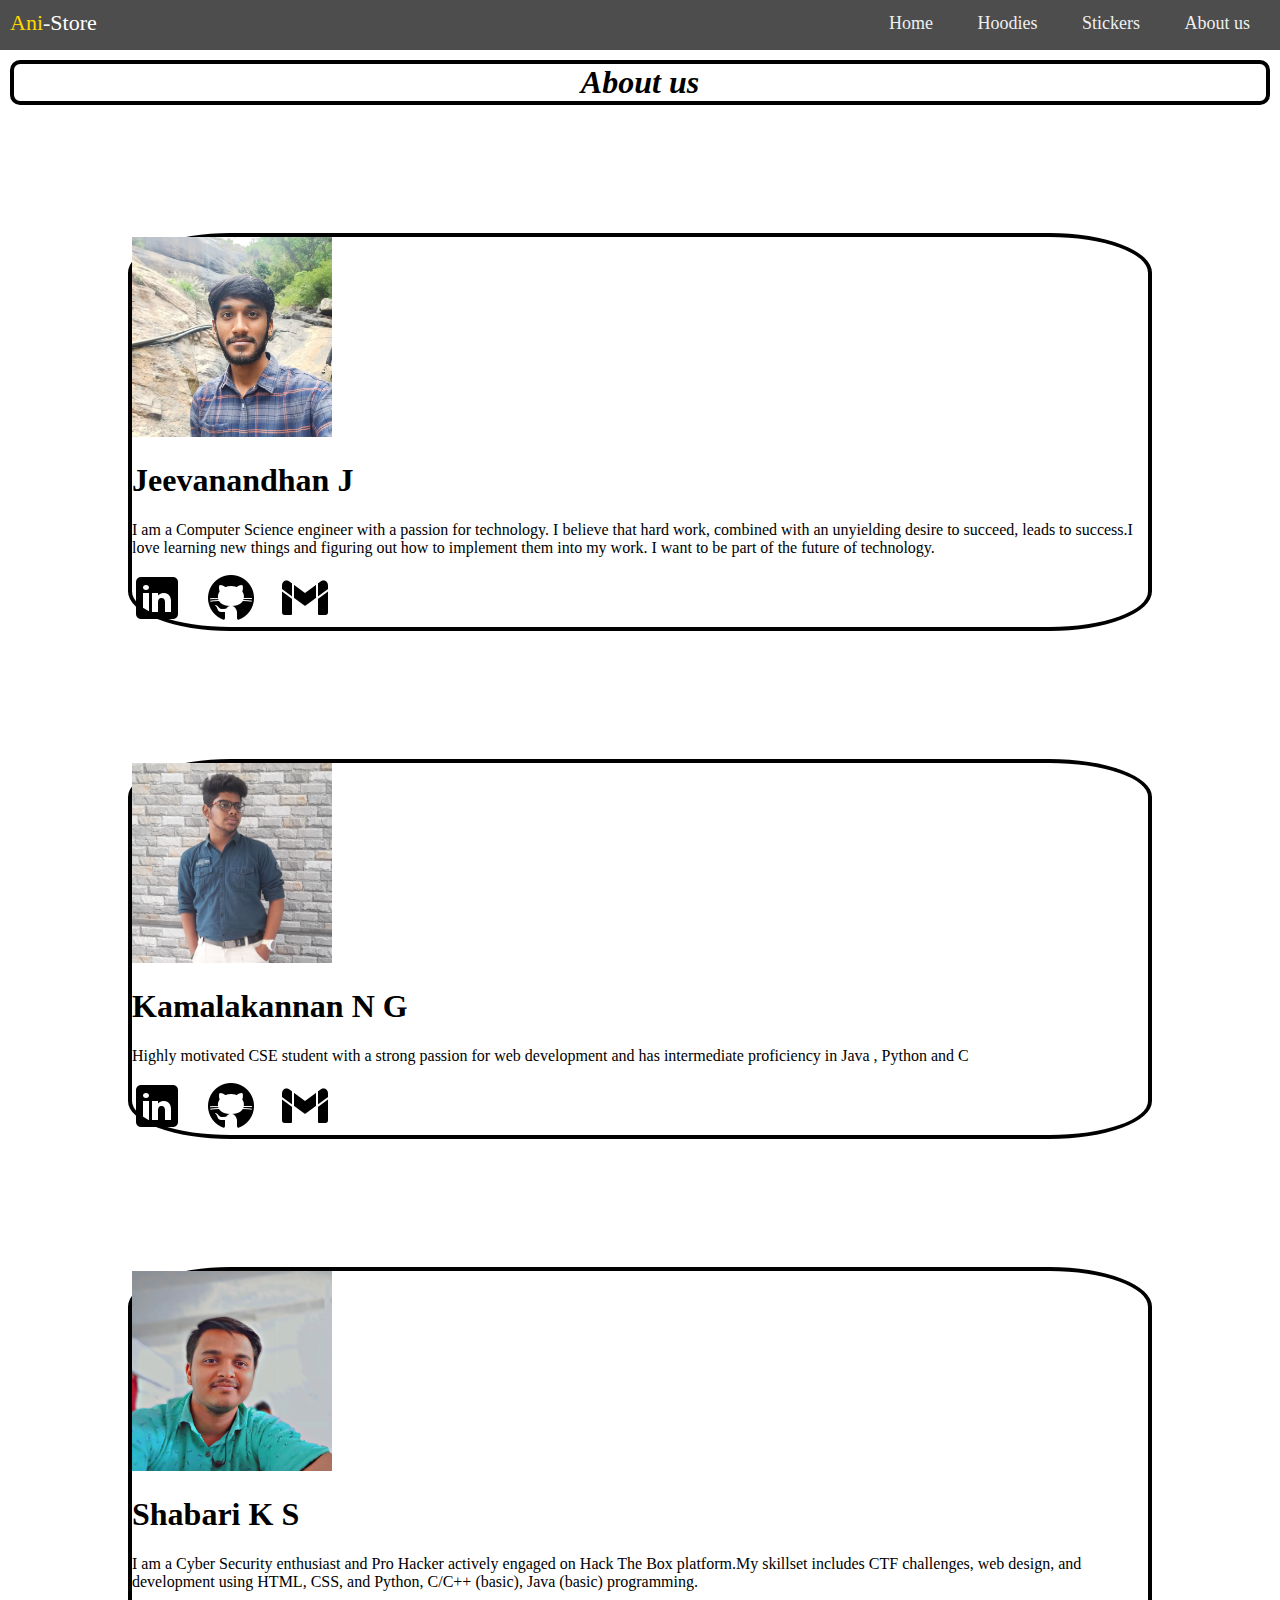
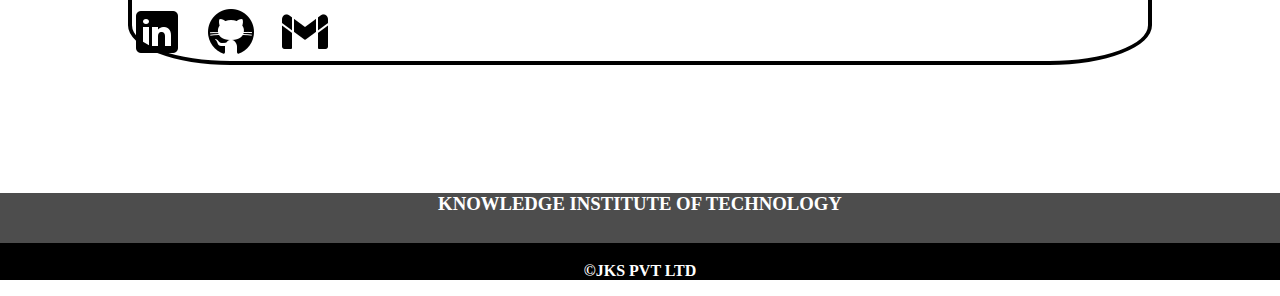
==== pages/about.html @ 2951193d "commit" ====
<!DOCTYPE html>
<html lang="en">
  <head>
    <meta charset="UTF-8" />
    <meta name="viewport" content="width=device-width, initial-scale=1.0" />
    <title>About</title>
    <style>
      .je {
        /* background-color: ; */
        font-style: italic;
        text-align: center;
        color: black;
        margin: 10px;
        border-radius: 10px;
        border: 4px solid black;
      }
      a {
        margin-right: 20px;
      }
      .new {
        /* 
        background-color: ; */
        border-radius: 10%;
        margin: 10%;
        border: 4px solid black;
      }
      #para {
        font-weight: 450;
      }
      .foot {
        background-color: black;
        color: white;
      }
      * {
        box-sizing: border-box;
      }

      body {
        margin: 0px;
        font-family: "segoe ui";
      }

      .nav {
        height: 50px;
        width: 100%;
        background-color: #4d4d4d;
        position: relative;
      }

      .nav > .nav-header {
        display: inline;
      }

      .nav > .nav-header > .nav-title {
        display: inline-block;
        font-size: 22px;
        color: #fff;
        padding: 10px 10px 10px 10px;
      }

      .nav > .nav-btn {
        display: none;
      }

      .nav > .nav-links {
        display: inline;
        float: right;
        font-size: 18px;
      }

      .nav > .nav-links > a {
        display: inline-block;
        padding: 13px 10px 13px 10px;
        text-decoration: none;
        color: #efefef;
      }

      .nav > .nav-links > a:hover {
        background-color: rgba(0, 0, 0, 0.3);
      }

      .nav > #nav-check {
        display: none;
      }

      @media (max-width: 600px) {
        .nav > .nav-btn {
          display: inline-block;
          position: absolute;
          right: 0px;
          top: 0px;
        }
        .nav > .nav-btn > label {
          display: inline-block;
          width: 50px;
          height: 50px;
          padding: 13px;
        }
        .nav > .nav-btn > label:hover,
        .nav #nav-check:checked ~ .nav-btn > label {
          background-color: rgba(0, 0, 0, 0.3);
        }
        .nav > .nav-btn > label > span {
          display: block;
          width: 25px;
          height: 10px;
          border-top: 2px solid #eee;
        }
        .nav > .nav-links {
          position: absolute;
          display: block;
          width: 100%;
          background-color: #333;
          height: 0px;
          transition: all 0.3s ease-in;
          overflow-y: hidden;
          top: 50px;
          left: 0px;
        }
        .nav > .nav-links > a {
          display: block;
          width: 100%;
        }
        .nav > #nav-check:not(:checked) ~ .nav-links {
          height: 0px;
        }
        .nav > #nav-check:checked ~ .nav-links {
          height: calc(100vh - 50px);
          overflow-y: auto;
        }
      }
    </style>
    <link
      href="https://cdn.jsdelivr.net/npm/bootstrap@5.3.1/dist/css/bootstrap.min.css"
      rel="stylesheet"
      integrity="sha384-4bw+/aepP/YC94hEpVNVgiZdgIC5+VKNBQNGCHeKRQN+PtmoHDEXuppvnDJzQIu9"
      crossorigin="anonymous"
    />
  </head>
  <body>
    <div class="nav">
      <input type="checkbox" id="nav-check" />
      <div class="nav-header">
        <div class="nav-title"><span style="color: gold">Ani</span>-Store</div>
      </div>
      <div class="nav-btn">
        <label for="nav-check">
          <span></span>
          <span></span>
          <span></span>
        </label>
      </div>

      <div class="nav-links">
        <a href="../index.html ">Home</a>
        <a href="../pages/hoodies.html">Hoodies</a>
        <a href="../pages/stickers.html">Stickers</a>
        <a href="../pages/about.html">About us</a>
      </div>
    </div>
    <h1 class="display-1 fw-bold je">About us</h1>
    <div class="px-4 py-5 my-5 text-center new">
      <img
        class="d-block mx-auto mb-4 rounded-circle border border-dark border-2"
        src="../assets/3.jpg"
        alt=""
        width="200"
      />
      <h1 class="display-5 fw-bold text-body-emphasis">Jeevanandhan J</h1>
      <div class="col-lg-6 mx-auto">
        <p class="lead mb-4" id="para">
          I am a Computer Science engineer with a passion for technology. I
          believe that hard work, combined with an unyielding desire to succeed,
          leads to success.I love learning new things and figuring out how to
          implement them into my work. I want to be part of the future of
          technology.
        </p>
        <a href="https://www.linkedin.com/in/jeevanandhan01"
          ><img src="../assets/linkedin.png" alt="linkedin"
        /></a>
        <a href="https://github.com/Jeevanandhan01"
          ><img src="../assets/github.png" alt="github"
        /></a>
        <a href="mailto:jeevanandhanofficial@gmail.com"
          ><img src="../assets/mail.png" alt="mail"
        /></a>
        <div class="d-grid gap-2 d-sm-flex justify-content-sm-center"></div>
      </div>
    </div>
    <div class="px-4 py-5 my-5 text-center new">
      <img
        class="d-block mx-auto mb-4 rounded-circle border border-dark border-2"
        src="../assets/2.jpg"
        alt=""
        width="200"
      />
      <h1 class="display-5 fw-bold text-body-emphasis">Kamalakannan N G</h1>
      <div class="col-lg-6 mx-auto">
        <p class="lead mb-4" id="para">
          Highly motivated CSE student with a strong passion for web development
          and has intermediate proficiency in Java , Python and C
        </p>
        <a href="https://www.linkedin.com/in/kamala-kannan-n-g-a95461249/"
          ><img src="../assets/linkedin.png" alt="linkedin"
        /></a>
        <a href="https://github.com/kamalakannanngk"
          ><img src="../assets/github.png" alt="github"
        /></a>
        <a href="mailto:2k21cse060@kiot.ac.in"
          ><img src="../assets/mail.png" alt="mail"
        /></a>
        <div class="d-grid gap-2 d-sm-flex justify-content-sm-center"></div>
      </div>
    </div>
    <div class="px-4 py-5 my-5 text-center new">
      <img
        class="d-block mx-auto mb-4 rounded-circle border border-dark border-2"
        src="../assets/1.jpg"
        alt=""
        width="200"
      />
      <h1 class="display-5 fw-bold text-body-emphasis">Shabari K S</h1>
      <div class="col-lg-6 mx-auto">
        <p class="lead mb-4" id="para">
          I am a Cyber Security enthusiast and Pro Hacker actively engaged on
          Hack The Box platform.My skillset includes CTF challenges, web design,
          and development using HTML, CSS, and Python, C/C++ (basic), Java
          (basic) programming.
        </p>
        <a href="https://www.linkedin.com/in/shabari-k-s-56421822a"
          ><img src="../assets/linkedin.png" alt="linkedin"
        /></a>
        <a href="https://github.com/shabari-K-S"
          ><img src="../assets/github.png" alt="github"
        /></a>
        <a href="mailto:2k21cse137@kiot.ac.in"
          ><img src="../assets/mail.png" alt="mail"
        /></a>
        <div class="d-grid gap-2 d-sm-flex justify-content-sm-center"></div>
      </div>
    </div>
    <footer class="py-3 my-4 mb-0 foot">
      <center>
        <h3 class="nav justify-content-center border-bottom pb-3 mb-3">
          KNOWLEDGE INSTITUTE OF TECHNOLOGY
        </h3>
        <p class="text-center text-body-primary"><b>©JKS PVT LTD</b></p>
      </center>
    </footer>
  </body>
</html>
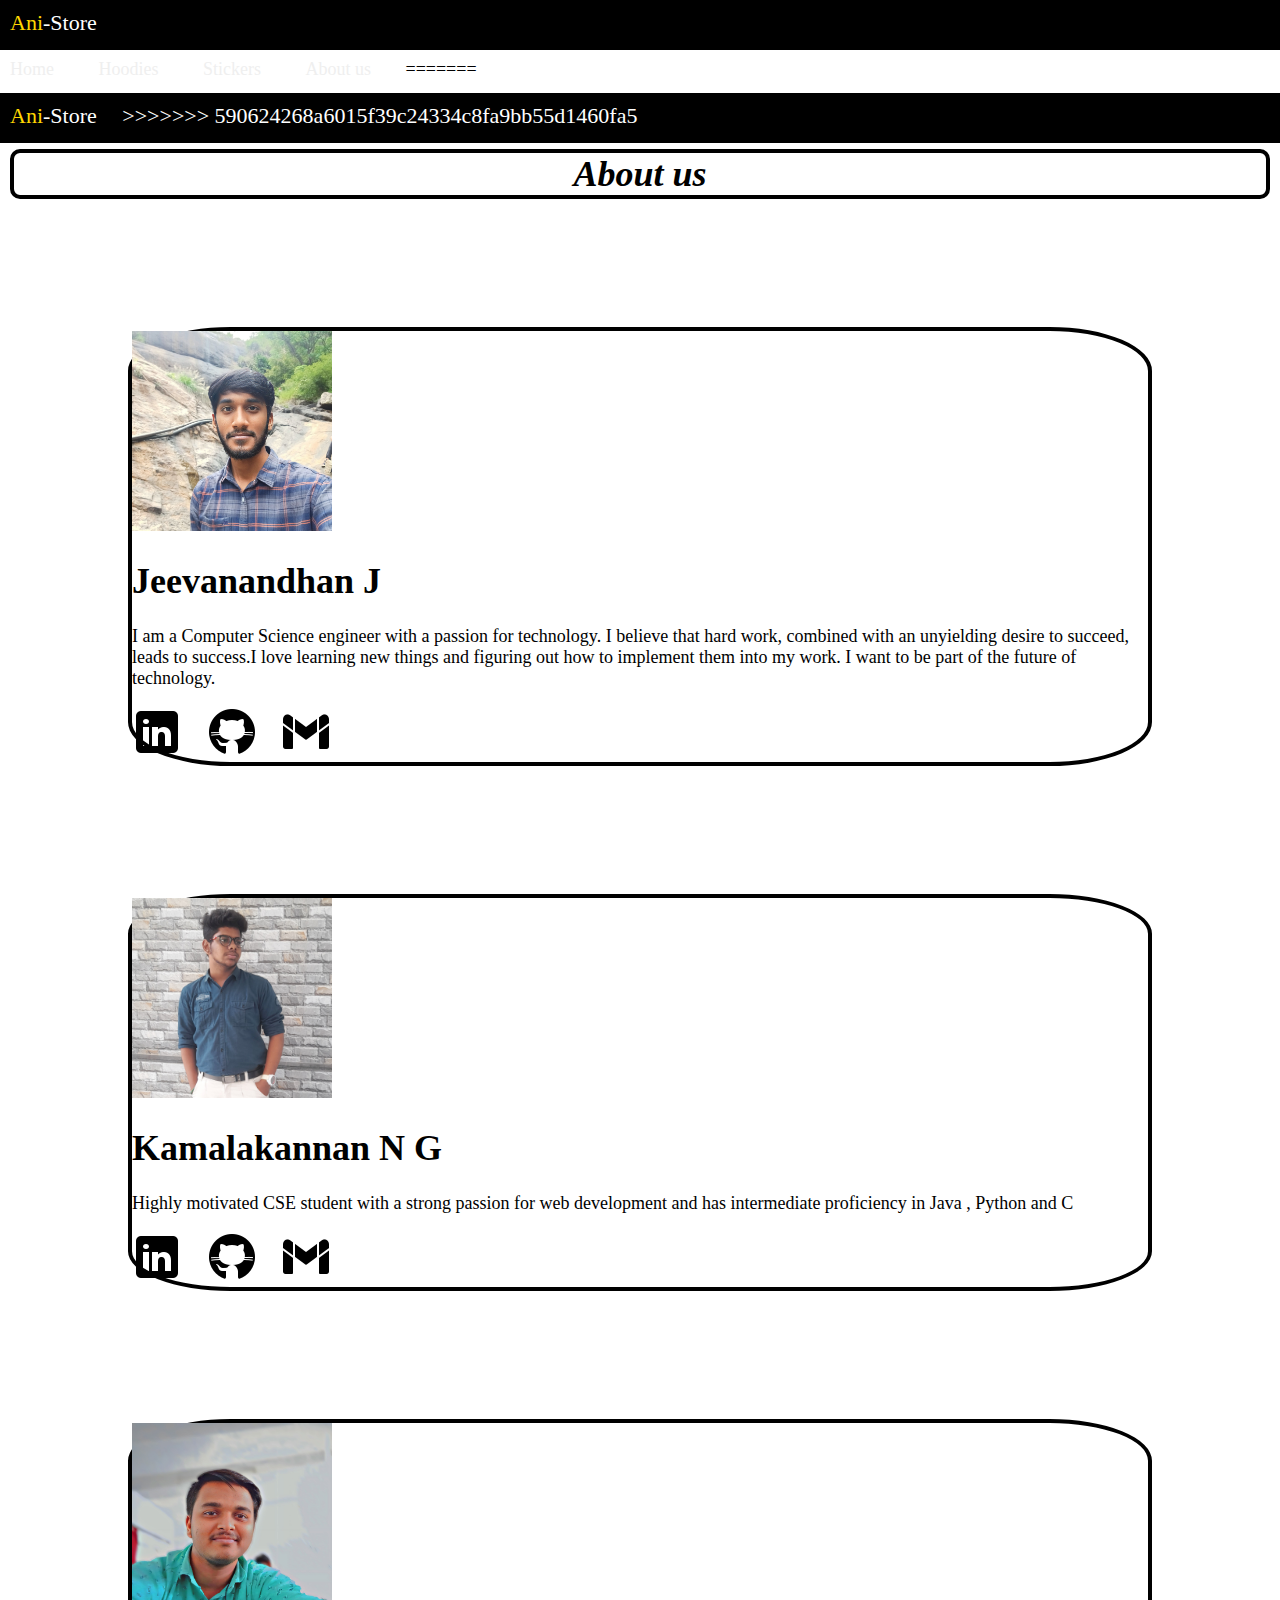
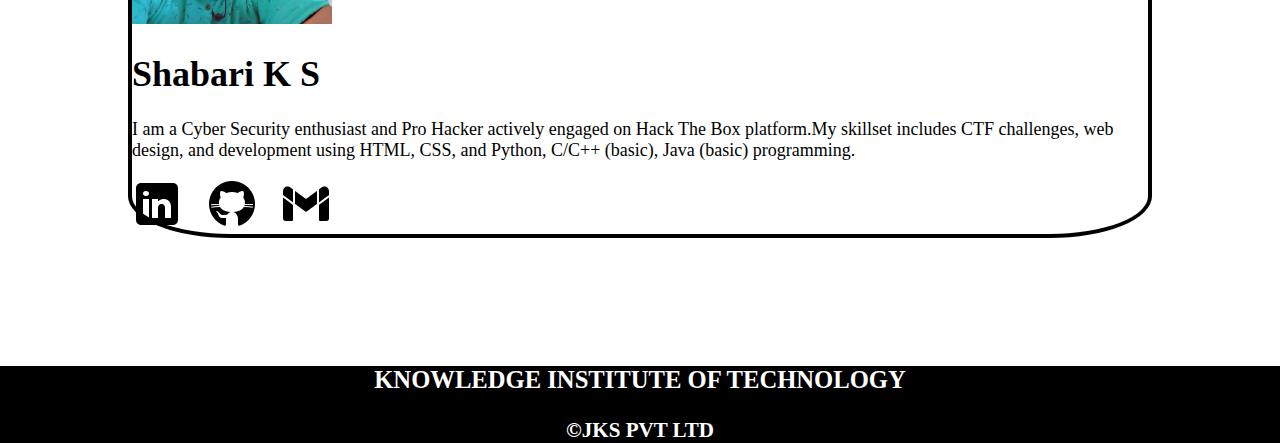
==== commit 357a0097: "Merge branch 'main' of https://github.com/Shabari-K-S/proj" ====
--- a/pages/about.html
+++ b/pages/about.html
@@ -34,6 +34,30 @@
       * {
         box-sizing: border-box;
       }
+    .je {
+    font-style: italic;
+    text-align: center;
+    color: black;
+    margin: 10px;
+    }
+    a {
+      margin-right: 20px;
+    }
+    .new {
+      border-radius: 10%;
+      margin: 10%;
+      border: 4px solid black;
+    }
+    #para {
+      font-weight:450;
+    }
+    .foot {
+      background-color:black;
+      color: white;
+    }
+    * {
+  box-sizing: border-box;
+}
 
       body {
         margin: 0px;
@@ -46,6 +70,12 @@
         background-color: #4d4d4d;
         position: relative;
       }
+.nav {
+  height: 50px;
+  width: 100%;
+  background-color: black;
+  position: relative;
+}
 
       .nav > .nav-header {
         display: inline;
@@ -74,10 +104,12 @@
         text-decoration: none;
         color: #efefef;
       }
-
       .nav > .nav-links > a:hover {
         background-color: rgba(0, 0, 0, 0.3);
       }
+.nav > .nav-links > a:hover {
+  background-color: rgba(228, 227, 227, 0.3);
+}
 
       .nav > #nav-check {
         display: none;
@@ -130,6 +162,7 @@
         }
       }
     </style>
+
     <link
       href="https://cdn.jsdelivr.net/npm/bootstrap@5.3.1/dist/css/bootstrap.min.css"
       rel="stylesheet"
@@ -156,6 +189,16 @@
         <a href="../pages/hoodies.html">Hoodies</a>
         <a href="../pages/stickers.html">Stickers</a>
         <a href="../pages/about.html">About us</a>
+=======
+    <link href="https://cdn.jsdelivr.net/npm/bootstrap@5.3.1/dist/css/bootstrap.min.css" rel="stylesheet" integrity="sha384-4bw+/aepP/YC94hEpVNVgiZdgIC5+VKNBQNGCHeKRQN+PtmoHDEXuppvnDJzQIu9" crossorigin="anonymous">
+</head>
+<body>
+  <div class="nav">
+    <input type="checkbox" id="nav-check">
+    <div class="nav-header">
+      <div class="nav-title">
+        <span style="color: gold;">Ani</span>-Store<span style="padding-right: 20px;"></span>
+>>>>>>> 590624268a6015f39c24334c8fa9bb55d1460fa5
       </div>
     </div>
     <h1 class="display-1 fw-bold je">About us</h1>
@@ -242,6 +285,9 @@
     <footer class="py-3 my-4 mb-0 foot">
       <center>
         <h3 class="nav justify-content-center border-bottom pb-3 mb-3">
+      <footer class="py-3 my-4 mb-0 foot">
+        <center>
+        <h3 class=" justify-content-center border-bottom pb-3 mb-3">
           KNOWLEDGE INSTITUTE OF TECHNOLOGY
         </h3>
         <p class="text-center text-body-primary"><b>©JKS PVT LTD</b></p>
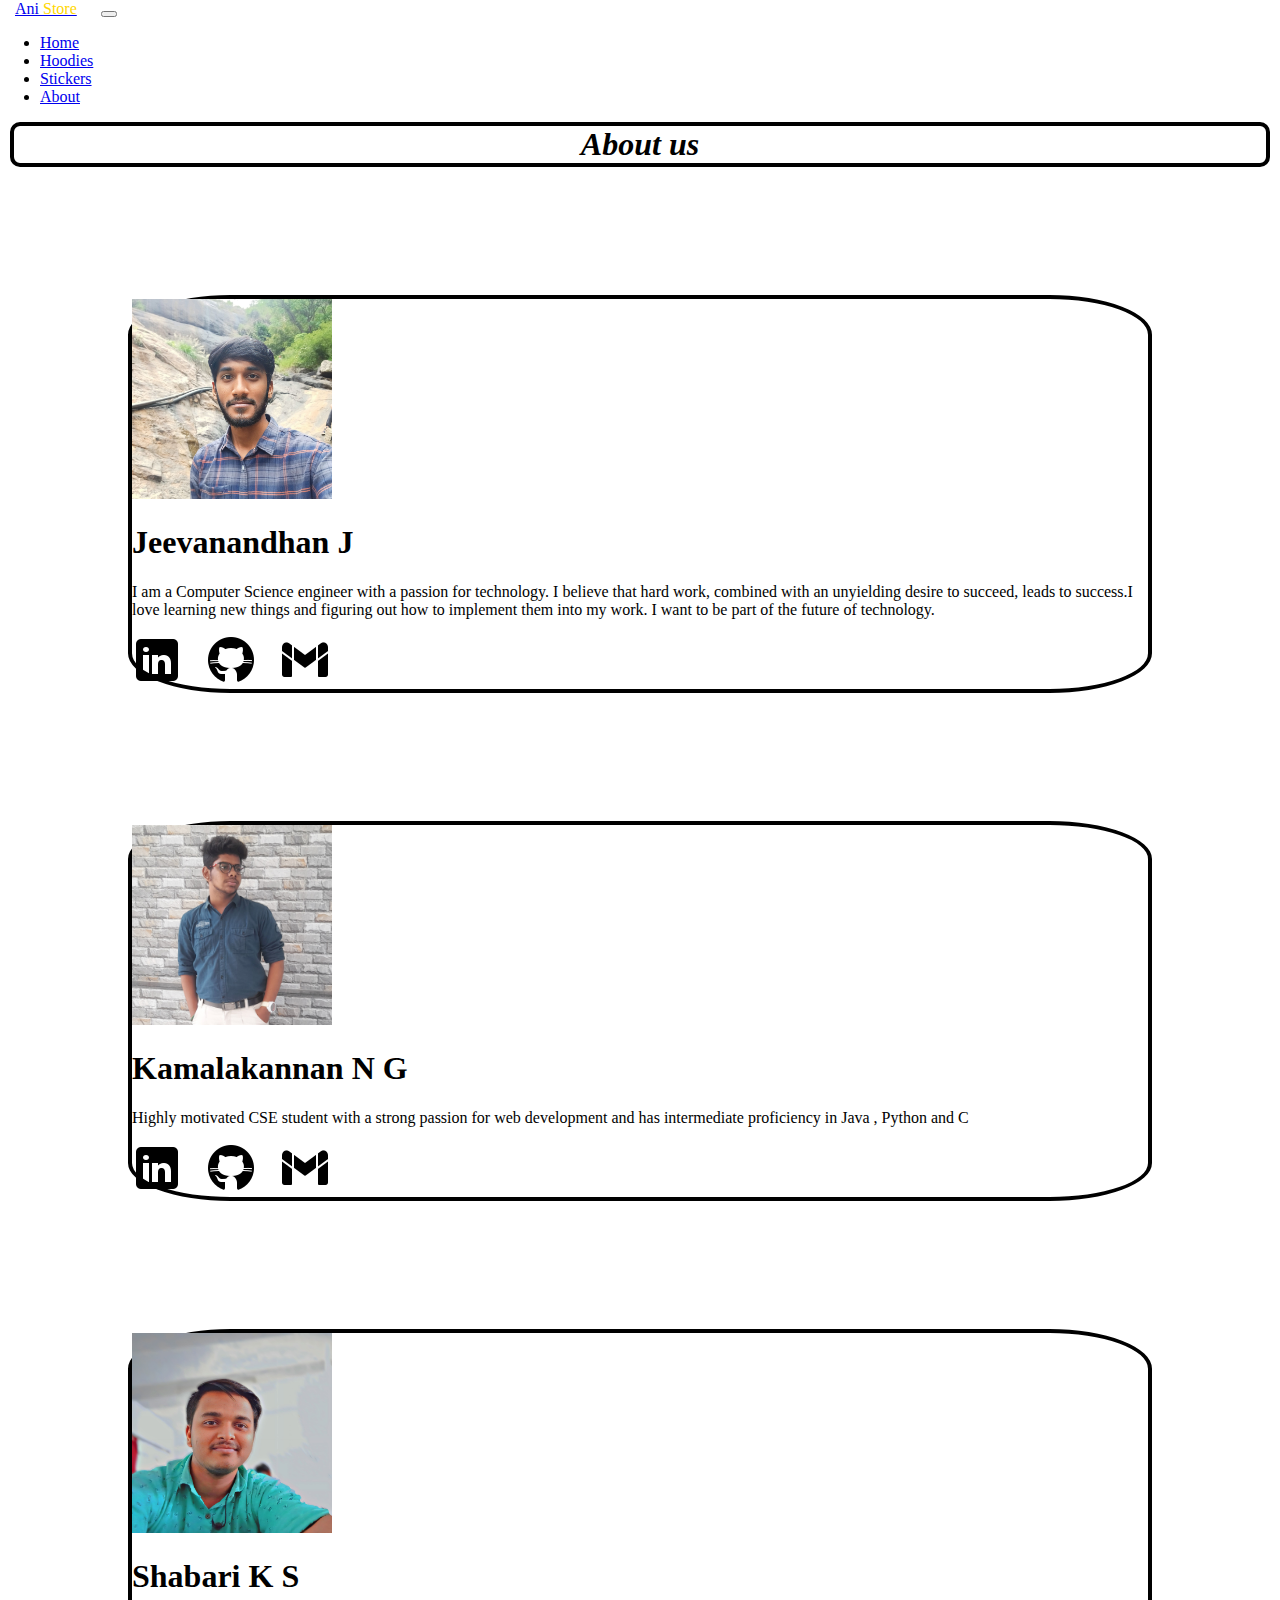
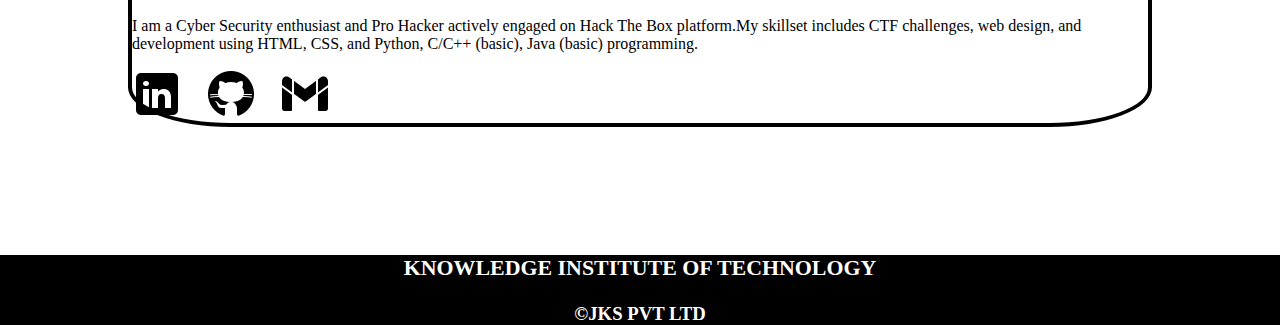
==== commit 3e40ae29: "nav bar" ====
--- a/pages/about.html
+++ b/pages/about.html
@@ -171,36 +171,42 @@
     />
   </head>
   <body>
-    <div class="nav">
-      <input type="checkbox" id="nav-check" />
-      <div class="nav-header">
-        <div class="nav-title"><span style="color: gold">Ani</span>-Store</div>
+    <nav class="navbar navbar-expand-lg navbar-dark bg-dark">
+      <a class="navbar-brand" style="padding-left: 15px" href="#"
+        >Ani<span style="color: gold"> Store</span></a
+      >
+      <button
+        class="navbar-toggler"
+        type="button"
+        data-toggle="collapse"
+        data-target="#navbarsExample05"
+        aria-controls="navbarsExample05"
+        aria-expanded="false"
+        aria-label="Toggle navigation"
+      >
+        <span class="navbar-toggler-icon"></span>
+      </button>
+
+      <div class="collapse navbar-collapse" id="navbarsExample05">
+        <ul class="navbar-nav mr-auto">
+          <li class="nav-item active">
+            <a class="nav-link" href="../index.html">Home </a>
+          </li>
+          <li class="nav-item">
+            <a class="nav-link" href="../pages/hoodies.html">Hoodies</a>
+          </li>
+          <li class="nav-item">
+            <a class="nav-link" href="../pages/stickers.html">Stickers</a>
+          </li>
+          <li class="nav-item">
+            <a class="nav-link" href="#">About</a>
+          </li>
+        </ul>
       </div>
-      <div class="nav-btn">
-        <label for="nav-check">
-          <span></span>
-          <span></span>
-          <span></span>
-        </label>
-      </div>
-
-      <div class="nav-links">
-        <a href="../index.html ">Home</a>
-        <a href="../pages/hoodies.html">Hoodies</a>
-        <a href="../pages/stickers.html">Stickers</a>
-        <a href="../pages/about.html">About us</a>
-=======
+    </nav>
     <link href="https://cdn.jsdelivr.net/npm/bootstrap@5.3.1/dist/css/bootstrap.min.css" rel="stylesheet" integrity="sha384-4bw+/aepP/YC94hEpVNVgiZdgIC5+VKNBQNGCHeKRQN+PtmoHDEXuppvnDJzQIu9" crossorigin="anonymous">
 </head>
 <body>
-  <div class="nav">
-    <input type="checkbox" id="nav-check">
-    <div class="nav-header">
-      <div class="nav-title">
-        <span style="color: gold;">Ani</span>-Store<span style="padding-right: 20px;"></span>
->>>>>>> 590624268a6015f39c24334c8fa9bb55d1460fa5
-      </div>
-    </div>
     <h1 class="display-1 fw-bold je">About us</h1>
     <div class="px-4 py-5 my-5 text-center new">
       <img
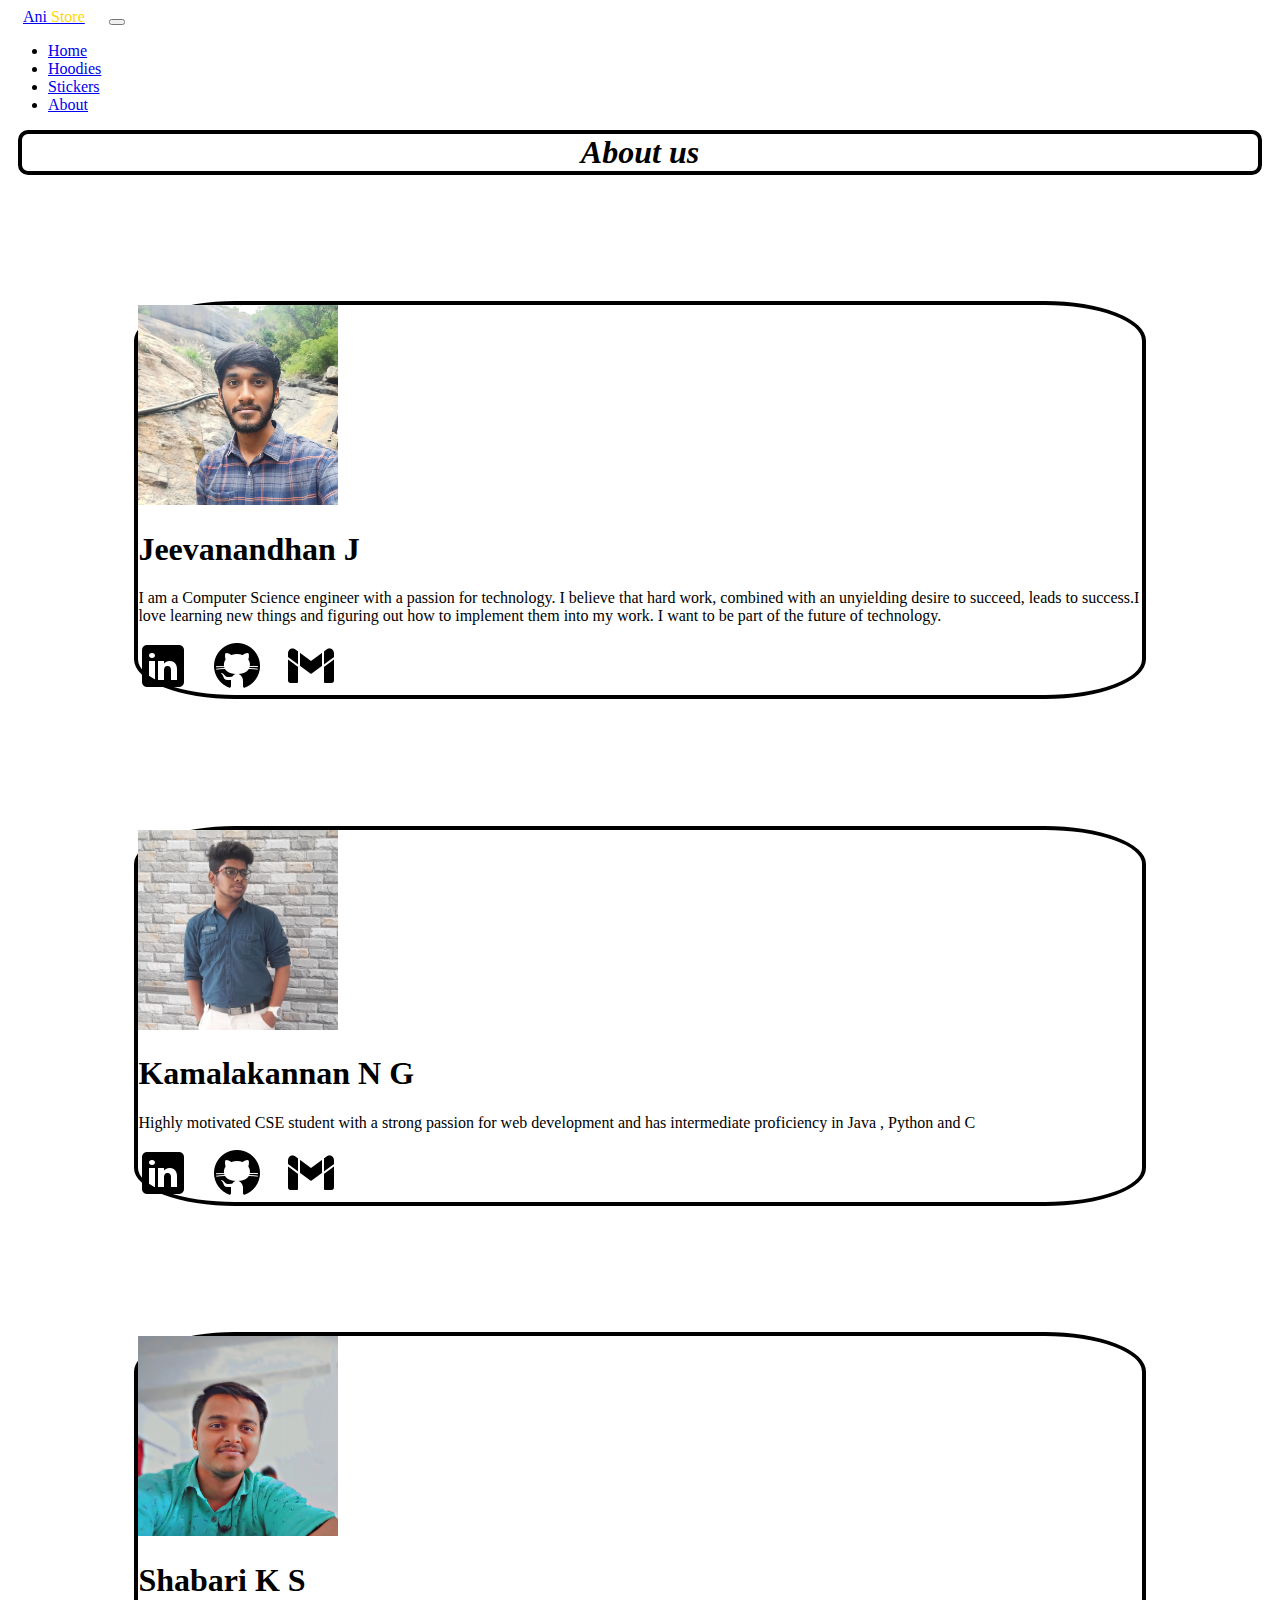
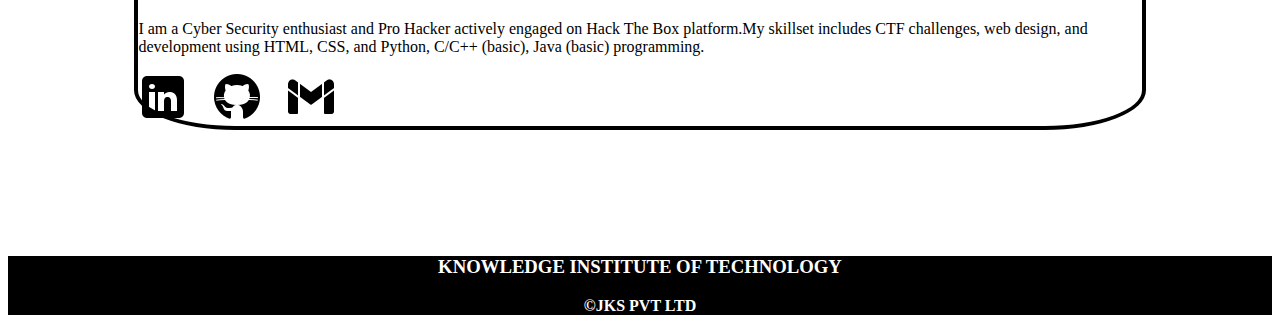
==== commit 47f2218b: "new one" ====
--- a/pages/about.html
+++ b/pages/about.html
@@ -55,112 +55,7 @@
       background-color:black;
       color: white;
     }
-    * {
-  box-sizing: border-box;
-}
-
-      body {
-        margin: 0px;
-        font-family: "segoe ui";
-      }
-
-      .nav {
-        height: 50px;
-        width: 100%;
-        background-color: #4d4d4d;
-        position: relative;
-      }
-.nav {
-  height: 50px;
-  width: 100%;
-  background-color: black;
-  position: relative;
-}
-
-      .nav > .nav-header {
-        display: inline;
-      }
-
-      .nav > .nav-header > .nav-title {
-        display: inline-block;
-        font-size: 22px;
-        color: #fff;
-        padding: 10px 10px 10px 10px;
-      }
-
-      .nav > .nav-btn {
-        display: none;
-      }
-
-      .nav > .nav-links {
-        display: inline;
-        float: right;
-        font-size: 18px;
-      }
-
-      .nav > .nav-links > a {
-        display: inline-block;
-        padding: 13px 10px 13px 10px;
-        text-decoration: none;
-        color: #efefef;
-      }
-      .nav > .nav-links > a:hover {
-        background-color: rgba(0, 0, 0, 0.3);
-      }
-.nav > .nav-links > a:hover {
-  background-color: rgba(228, 227, 227, 0.3);
-}
-
-      .nav > #nav-check {
-        display: none;
-      }
-
-      @media (max-width: 600px) {
-        .nav > .nav-btn {
-          display: inline-block;
-          position: absolute;
-          right: 0px;
-          top: 0px;
-        }
-        .nav > .nav-btn > label {
-          display: inline-block;
-          width: 50px;
-          height: 50px;
-          padding: 13px;
-        }
-        .nav > .nav-btn > label:hover,
-        .nav #nav-check:checked ~ .nav-btn > label {
-          background-color: rgba(0, 0, 0, 0.3);
-        }
-        .nav > .nav-btn > label > span {
-          display: block;
-          width: 25px;
-          height: 10px;
-          border-top: 2px solid #eee;
-        }
-        .nav > .nav-links {
-          position: absolute;
-          display: block;
-          width: 100%;
-          background-color: #333;
-          height: 0px;
-          transition: all 0.3s ease-in;
-          overflow-y: hidden;
-          top: 50px;
-          left: 0px;
-        }
-        .nav > .nav-links > a {
-          display: block;
-          width: 100%;
-        }
-        .nav > #nav-check:not(:checked) ~ .nav-links {
-          height: 0px;
-        }
-        .nav > #nav-check:checked ~ .nav-links {
-          height: calc(100vh - 50px);
-          overflow-y: auto;
-        }
-      }
+    
     </style>
 
     <link
@@ -290,9 +185,7 @@
     </div>
     <footer class="py-3 my-4 mb-0 foot">
       <center>
-        <h3 class="nav justify-content-center border-bottom pb-3 mb-3">
       <footer class="py-3 my-4 mb-0 foot">
-        <center>
         <h3 class=" justify-content-center border-bottom pb-3 mb-3">
           KNOWLEDGE INSTITUTE OF TECHNOLOGY
         </h3>
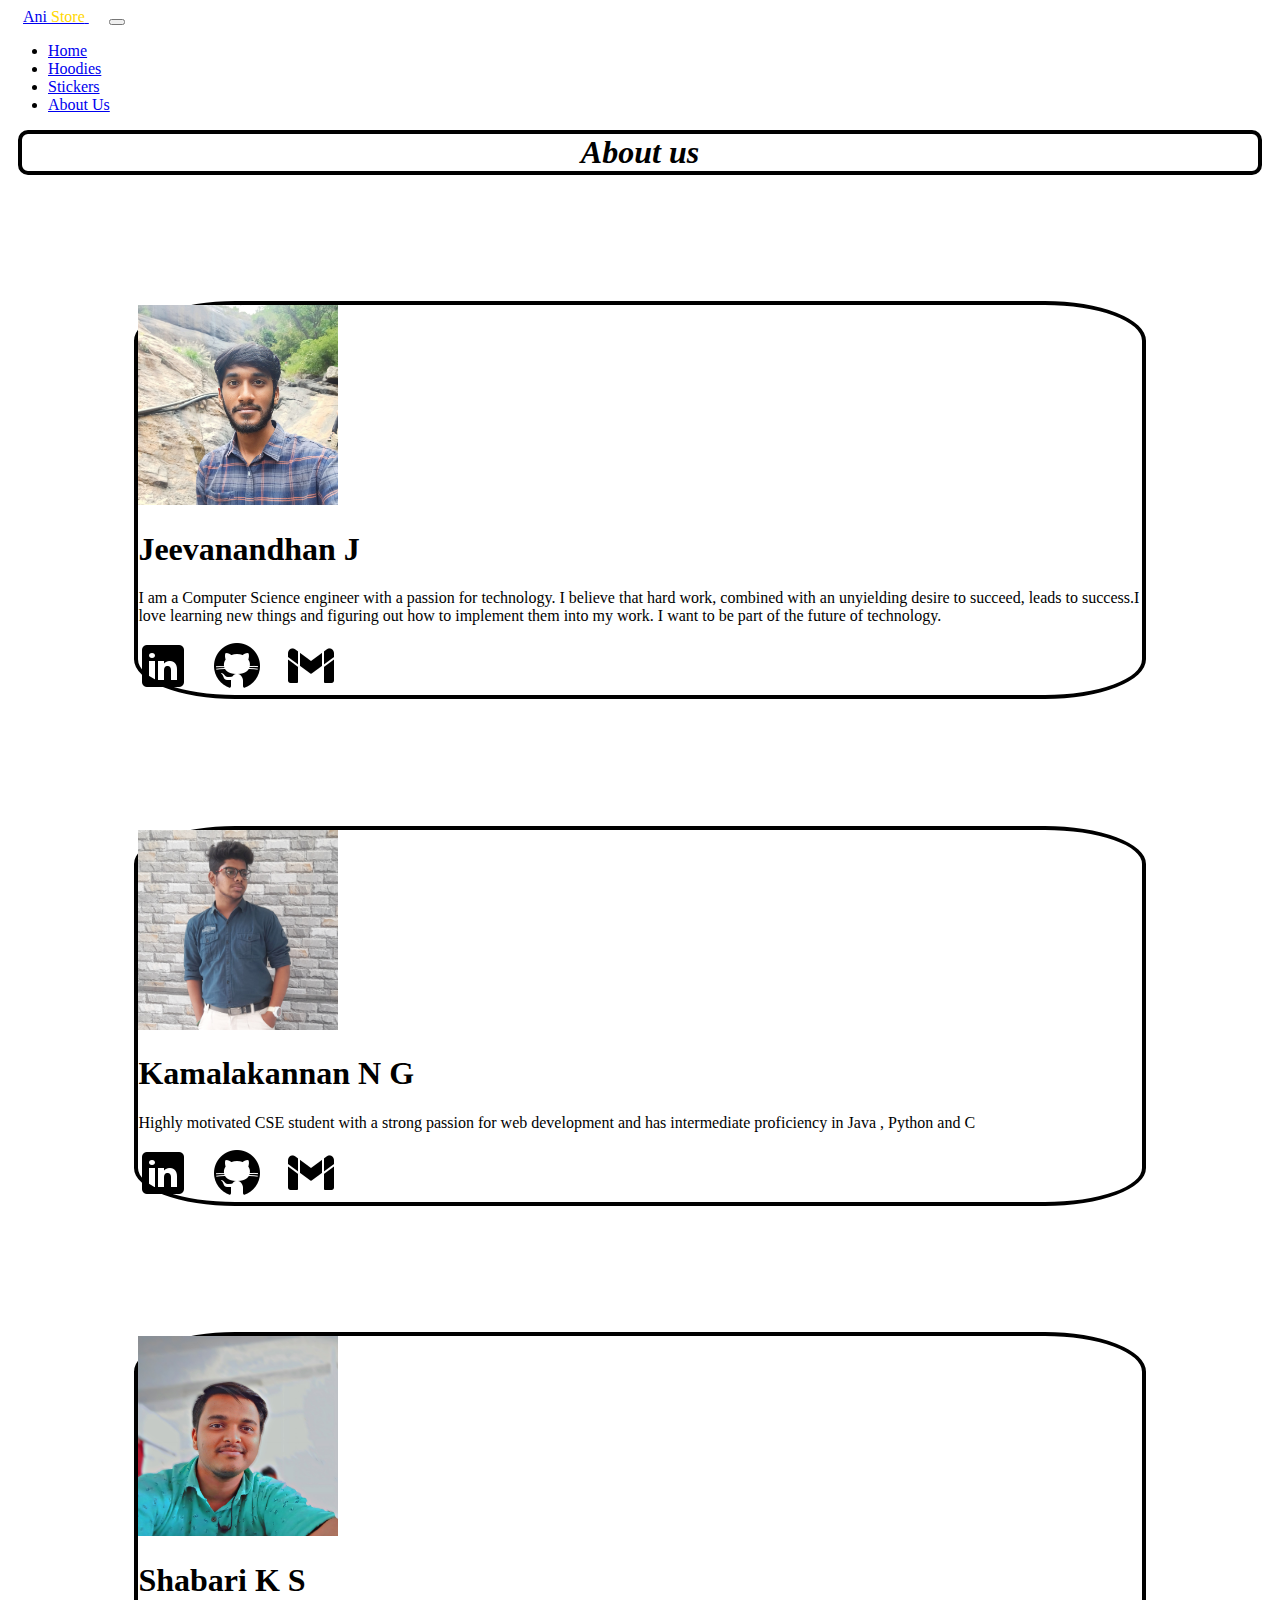
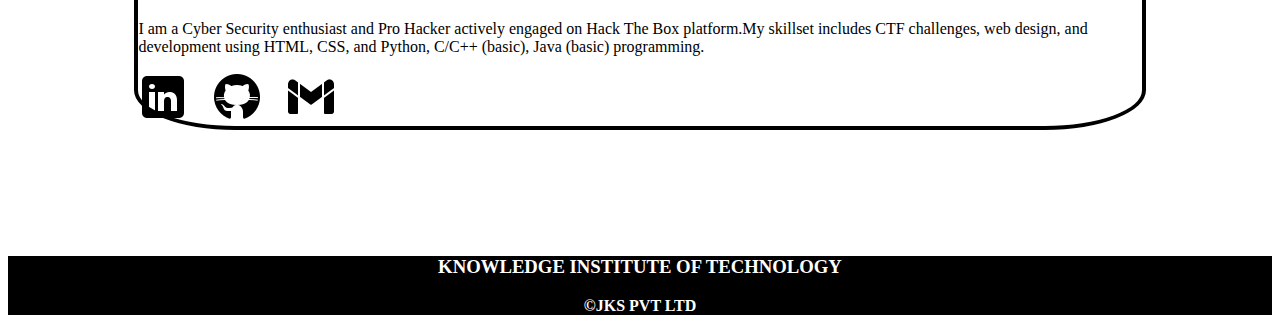
==== commit 496629e4: "Last and Finals i think" ====
--- a/pages/about.html
+++ b/pages/about.html
@@ -66,42 +66,32 @@
     />
   </head>
   <body>
-    <nav class="navbar navbar-expand-lg navbar-dark bg-dark">
-      <a class="navbar-brand" style="padding-left: 15px" href="#"
-        >Ani<span style="color: gold"> Store</span></a
-      >
-      <button
-        class="navbar-toggler"
-        type="button"
-        data-toggle="collapse"
-        data-target="#navbarsExample05"
-        aria-controls="navbarsExample05"
-        aria-expanded="false"
-        aria-label="Toggle navigation"
-      >
-        <span class="navbar-toggler-icon"></span>
-      </button>
-
-      <div class="collapse navbar-collapse" id="navbarsExample05">
-        <ul class="navbar-nav mr-auto">
-          <li class="nav-item active">
-            <a class="nav-link" href="../index.html">Home </a>
-          </li>
-          <li class="nav-item">
-            <a class="nav-link" href="../pages/hoodies.html">Hoodies</a>
-          </li>
-          <li class="nav-item">
-            <a class="nav-link" href="../pages/stickers.html">Stickers</a>
-          </li>
-          <li class="nav-item">
-            <a class="nav-link" href="#">About</a>
-          </li>
-        </ul>
+    <nav class="navbar navbar-expand-lg navbar-dark bg-dark static-top">
+      <div class="container">
+          <a class="navbar-brand" style="padding-left: 15px" href="#">
+            Ani<span style="color: gold"> Store</span>
+          </a>
+        <button class="navbar-toggler" type="button" data-bs-toggle="collapse" data-bs-target="#navbarSupportedContent" aria-controls="navbarSupportedContent" aria-expanded="false" aria-label="Toggle navigation">
+          <span class="navbar-toggler-icon"></span>
+        </button>
+        <div class="collapse navbar-collapse" id="navbarSupportedContent">
+          <ul class="navbar-nav ms-auto">
+            <li class="nav-item">
+              <a class="nav-link active" aria-current="page" href="../index.html">Home</a>
+            </li>
+            <li class="nav-item">
+              <a class="nav-link" href="../pages/hoodies.html">Hoodies</a>
+            </li>
+            <li class="nav-item">
+              <a class="nav-link" href="../pages/stickers.html">Stickers</a>
+            </li>
+            <li class="nav-item">
+              <a class="nav-link" href="../pages/about.html">About Us</a>
+            </li>
+          </ul>
+        </div>
       </div>
     </nav>
-    <link href="https://cdn.jsdelivr.net/npm/bootstrap@5.3.1/dist/css/bootstrap.min.css" rel="stylesheet" integrity="sha384-4bw+/aepP/YC94hEpVNVgiZdgIC5+VKNBQNGCHeKRQN+PtmoHDEXuppvnDJzQIu9" crossorigin="anonymous">
-</head>
-<body>
     <h1 class="display-1 fw-bold je">About us</h1>
     <div class="px-4 py-5 my-5 text-center new">
       <img
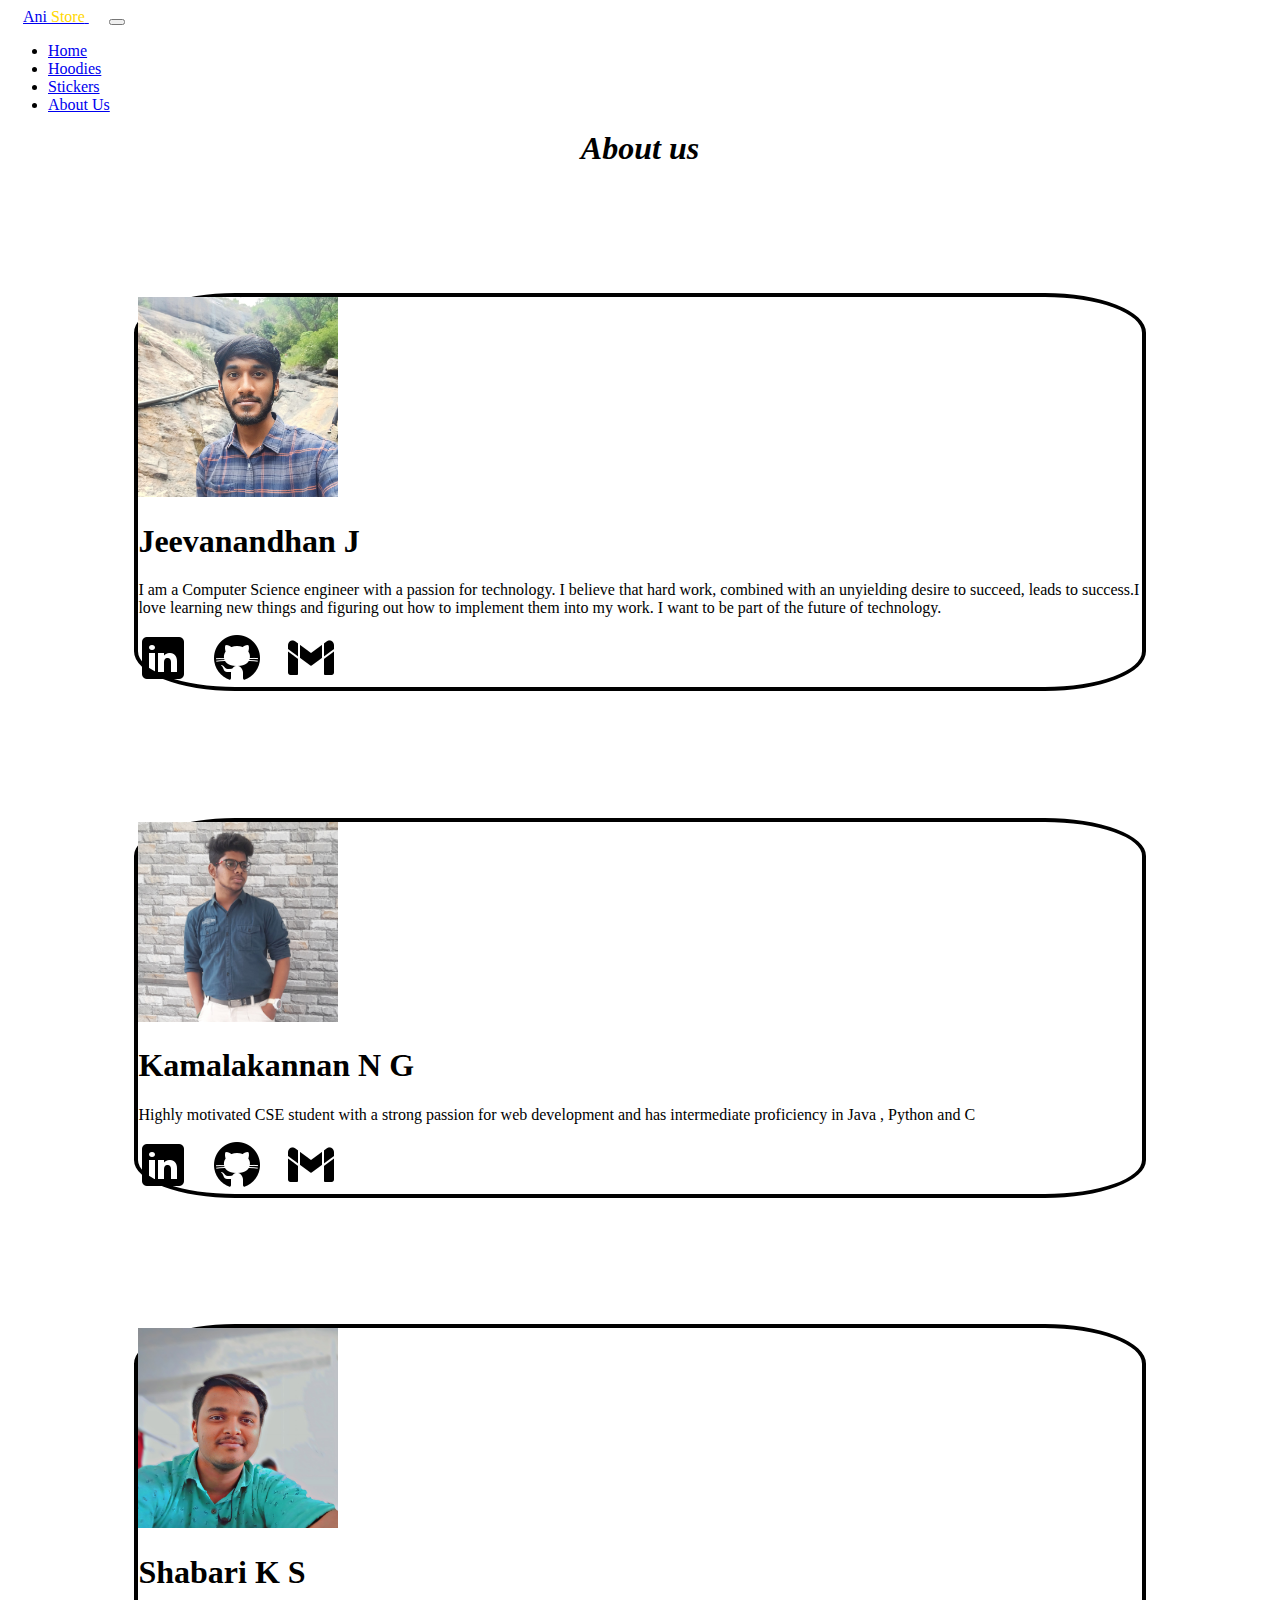
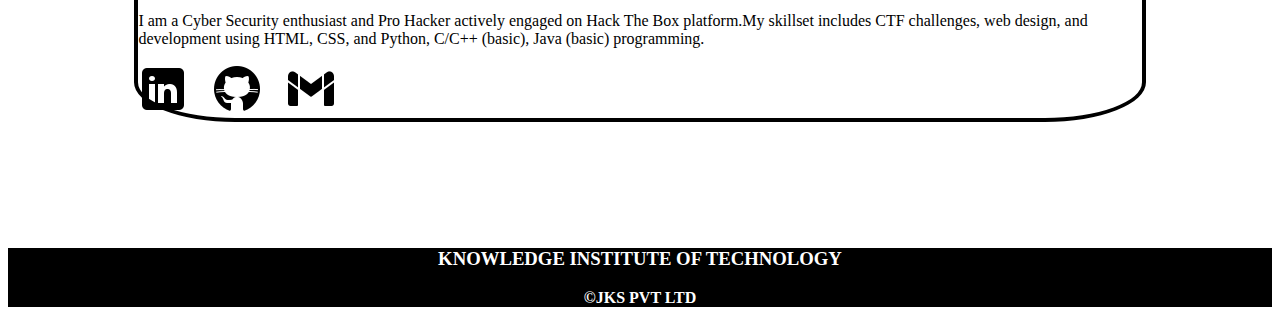
==== commit f018d1d0: "Last and Finals i think" ====
--- a/pages/about.html
+++ b/pages/about.html
@@ -3,6 +3,17 @@
   <head>
     <meta charset="UTF-8" />
     <meta name="viewport" content="width=device-width, initial-scale=1.0" />
+    
+    <script
+      src="https://cdn.jsdelivr.net/npm/@popperjs/core@2.11.8/dist/umd/popper.min.js"
+      integrity="sha384-I7E8VVD/ismYTF4hNIPjVp/Zjvgyol6VFvRkX/vR+Vc4jQkC+hVqc2pM8ODewa9r"
+      crossorigin="anonymous"
+    ></script>
+    <script
+      src="https://cdn.jsdelivr.net/npm/bootstrap@5.3.1/dist/js/bootstrap.min.js"
+      integrity="sha384-Rx+T1VzGupg4BHQYs2gCW9It+akI2MM/mndMCy36UVfodzcJcF0GGLxZIzObiEfa"
+      crossorigin="anonymous"
+    ></script>
     <title>About</title>
     <style>
       .je {
@@ -11,8 +22,6 @@
         text-align: center;
         color: black;
         margin: 10px;
-        border-radius: 10px;
-        border: 4px solid black;
       }
       a {
         margin-right: 20px;
